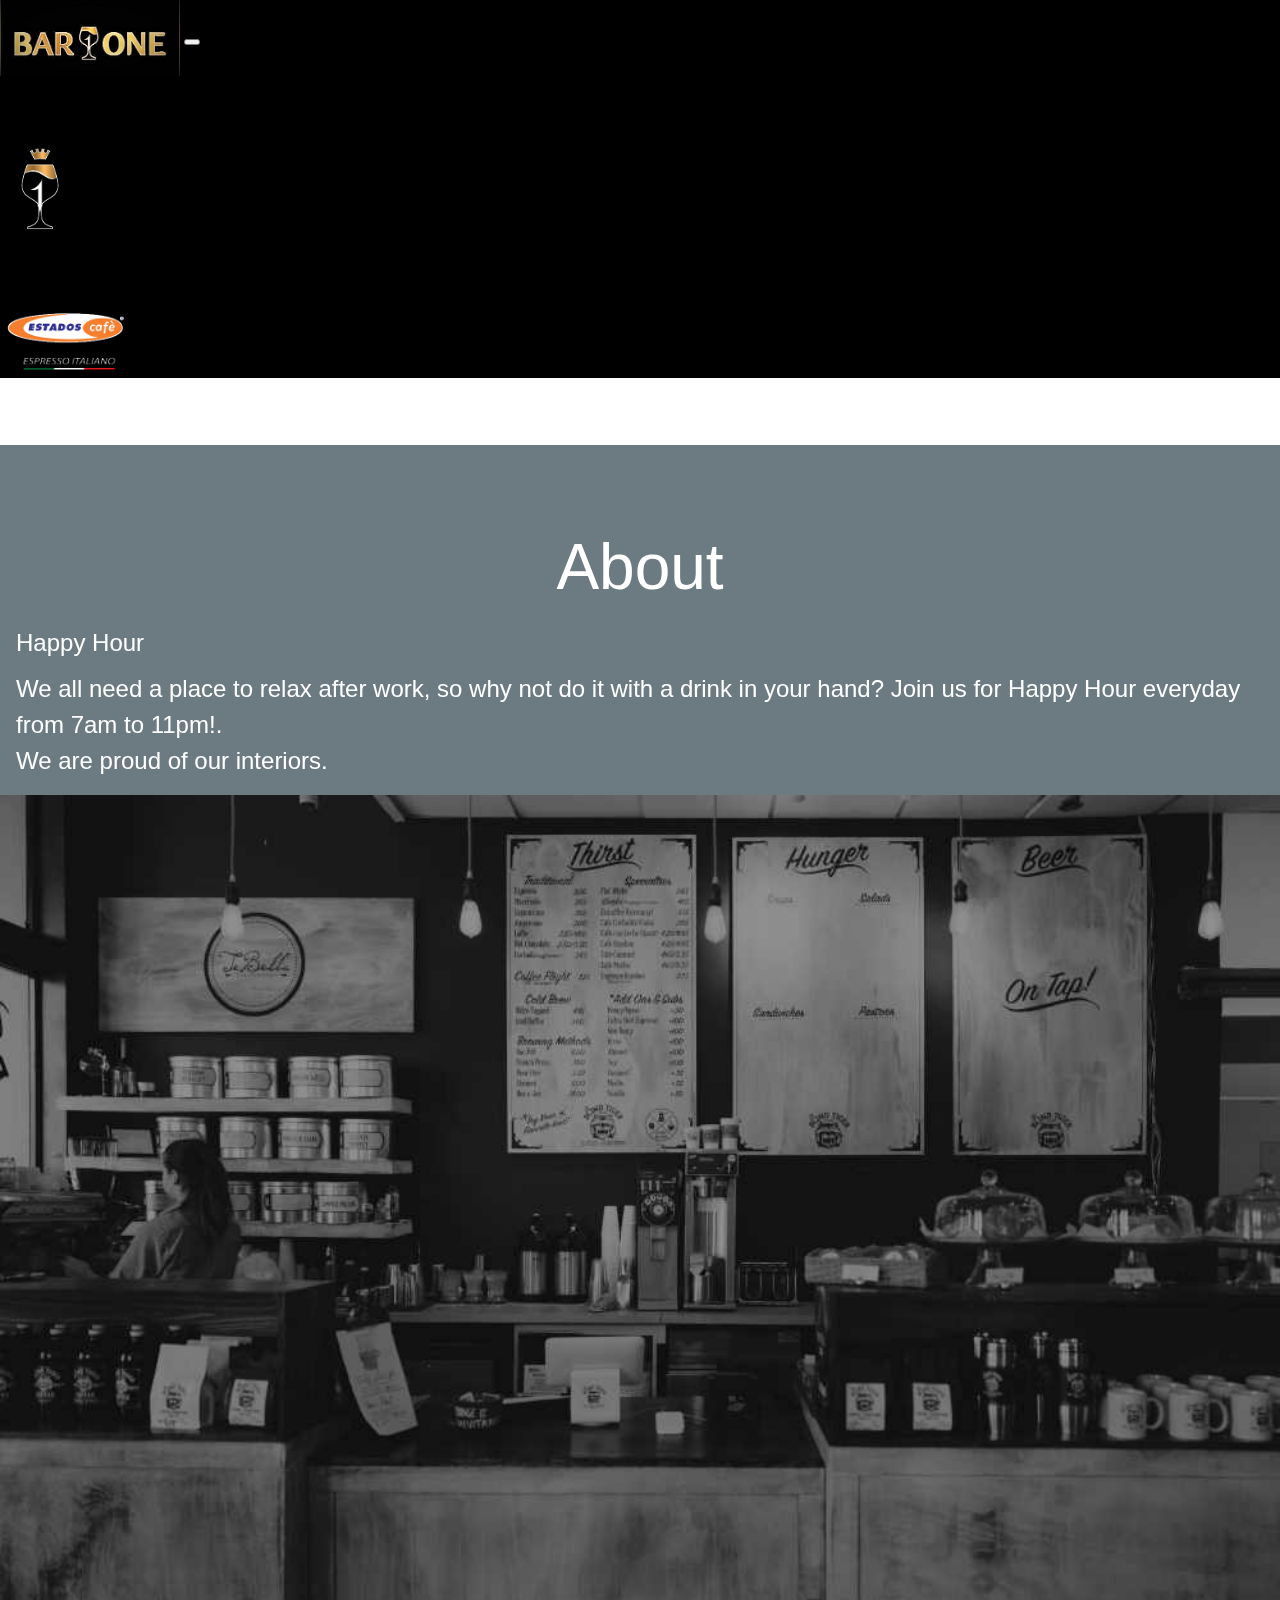
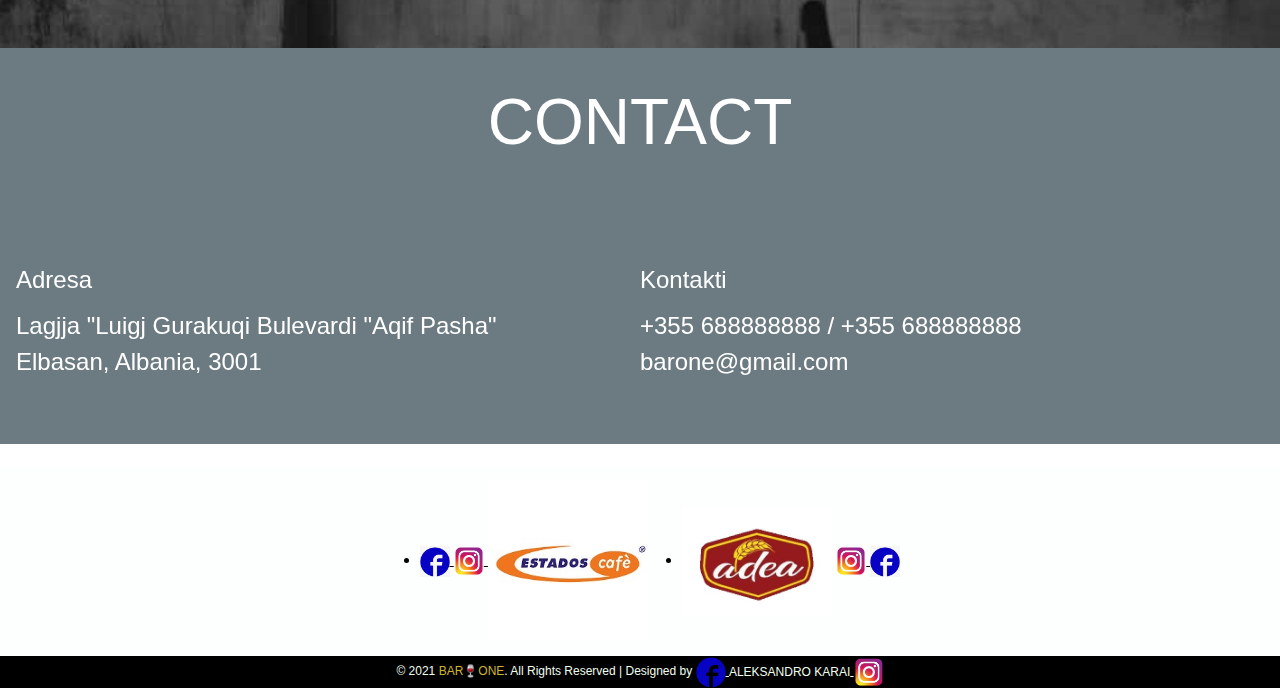
==== contact.html @ d568f9dc "Add files via upload" ====
<!DOCTYPE html>
<html lang="en">
<body>
    <head>
        <meta charset="UTF-8">
        <meta http-equiv="X-UA-Compatible" content="IE=edge">
        <meta name="viewport" content="width=device-width, initial-scale=1.0">
        <title>BAR ONE (ESTADOS CAFE)</title>

        <link rel="stylesheet" href="https://www.w3schools.com/w3css/4/w3.css">
        <script src="https://www.w3schools.com/lib/w3.js"></script>
        <link rel="stylesheet" href="https://fonts.googleapis.com/css?family=Amatic+SC">
        <link href="https://cdn.jsdelivr.net/npm/bootstrap@5.1.3/dist/css/bootstrap.min.css" rel="stylesheet"
            integrity="sha384-1BmE4kWBq78iYhFldvKuhfTAU6auU8tT94WrHftjDbrCEXSU1oBoqyl2QvZ6jIW3" crossorigin="anonymous">
        <link rel="stylesheet" href="style/style.css'">
        <style>
           *{
    margin-top: 0;
    margin-left: 0;
    margin-bottom: 0;
    margin: 0;

}
body {
    background-image: url("{% static 'bg/wp.jpg' %}");
    background-position: center top;
    background-size: 100% auto;
}

.navbgcolor{
    background-color:black;
    

}


.navbtn{
    color: white;
}

.menuhome{
    block-size: 50px;
    position:absolute;    top: 50%;
    left: 50%;
    transform: translate(-50%,-50%);
    text-align:center!important;
}

.btnhome{
    font-size: 80px;
    color: black;

    color: #ffe;
}

.menuhome2{
    font-size: 40px;
}
.btnhome1{
   
    color:#fff!important;background-color:#000!important;
    font-size: 36px;
    border: #ddc642 5px solid;
}
.bghome{
    font-family: "Amatic SC", sans-serif;

    
}
.btn1{
    order: none;
    display: inline-block;

    vertical-align: middle;
    overflow: hidden;
    text-decoration: none;
    color: inherit;
    background-color: inherit;
    text-align: center;
    cursor: pointer;
    white-space: nowrap;
}
.opentime{
    font-size: 24px!important;
    position: absolute;
    left: 0;
    bottom: 0;
}

.open-tag{
    background-color: #000;
    color: #fff;
    display: inline-block;
    padding-left: 8px;
    padding-right: 8px;
    text-align: center;
}



.sp {
    background-color: rgb(253, 255, 255);
    margin: 0;
    padding: 02rem 0.2rem;
    padding: 0;
    text-align: center;
  }

  .sp2 {
    display: inline-block;
    border: none;
    padding: 1rem 1rem;
    vertical-align: middle;
  }
  .footer {
        text-align: center;
        background-color: black;
        font-size: 12px;
    color: honeydew;
  }
  .btnm {
color: gold;
border: none;
background-color: black;
border-left: black 15px solid;
border-right: black 15px solid;
  }
  .spanf {
      color: rgb(206, 182, 47);
  }

}
        </style>

    </head>

    <body>
        <header>

            <nav class="navbar navbar-expand-lg  navbar-dark static-top navbgcolor fixed-top">
                <nav class="container">
                    <a href="index.html" class="navbar-brand">
                        <img src="./img/logo1.jfif" width="180" alt="" class="d-inline-block align-middle mr-2">
                    </a>
                    <button class="navbar-toggler navbtn" type="button" data-bs-toggle="collapse"
                        data-bs-target="#navbarSupportedContent" aria-controls="navbarSupportedContent"
                        aria-expanded="false" aria-label="Toggle navigation">
                        <span class="navbar-toggler-icon"></span>
                    </button>
                    <div class="collapse navbar-collapse" id="navbarSupportedContent">
                        <ul class="navbar-nav ml-auto">
                            <li class="nav-item"><a href="index.html" class="nav-link">HOME </a></li>
                            <li class="nav-item"><a href="menu.html" class="nav-link">MENU</a></li>
                            <li class="nav-item"><a href="contact.html" class="nav-link">ABOUT & CONTACT</a></li>
                        </ul>
                        <a href="index.html" class="navbar-brand">
                            <img src="./img/logo2.jfif" width="80" alt="" class="d-inline-block align-middle mr-2">
                        </a>
                        <ul class="navbar-nav ml-auto">
                            <li class="nav-item"><a href="register.html" class="nav-link">REGJ. KLIENTI </a></li>
                            <li class="nav-item"><a href="login.html" class="nav-link">LOGIN</a></li>
                            <li class="nav-item"><a href="#" class="nav-link">LOGOUT</a></li>
                        </ul>
                        <a href="index.html" class="navbar-brand">
                            <img src="./img/logo4.png" width="140" alt="" class="d-inline-block align-middle mr-2">
                        </a>
    
                    </div>
                </nav>
            </nav>
        </header>
        <br>
        <br>
        <br>
        <div id="about" class="w3-container w3-blue-grey w3-grayscale-min w3-xlarge w3-padding-64">

            <h1 class="w3-center w3-jumbo">About</h1>

            <h3>Happy Hour</h3>
            <p>We all need a place to relax after work, so why not do it with a drink in your hand? Join us for Happy
                Hour everyday from 7am to 11pm!.</p>




            <p>We are proud of our interiors.</p>
            <p class="w3-padding-16 w3-stretch">
                <img src="img/img_restaurant.jpg" style="width:100%" alt="Restaurant">
            </p>

            <h1 class="w3-center w3-jumbo">CONTACT</h1>
            <br>
            <br>
            <div class="w3-row">
                <div class="w3-half">
                    <h3>Adresa</h3>
                    <p>Lagjja "Luigj Gurakuqi Bulevardi "Aqif Pasha"</p>
                    <p>Elbasan, Albania, 3001</p>
                </div>
                <div class="w3-half">
                    <h3>Kontakti</h3>
                    <p>+355 688888888 / +355 688888888</p>
                    <p>barone@gmail.com</p>
                </div>
            </div>

        </div>

        <link href="https://cdn.jsdelivr.net/npm/bootstrap@5.1.3/dist/css/bootstrap.min.css" rel="stylesheet"
            integrity="sha384-1BmE4kWBq78iYhFldvKuhfTAU6auU8tT94WrHftjDbrCEXSU1oBoqyl2QvZ6jIW3" crossorigin="anonymous">
        <script src="https://cdn.jsdelivr.net/npm/bootstrap@5.1.3/dist/js/bootstrap.bundle.min.js"
            integrity="sha384-ka7Sk0Gln4gmtz2MlQnikT1wXgYsOg+OMhuP+IlRH9sENBO0LRn5q+8nbTov4+1p"
            crossorigin="anonymous"></script>

        <br>
        <div class="sp">
            <ul class="list-inline">
                <div class="sp2 estadoslogo">

                    <li class="list-inline-item estadosfooter">

                        <a href="https://www.facebook.com/Estados-Caf%C3%A8-Albania-1039445656155022/"
                            class="navbar-brand">
                            <img src="img/facebook.png" width="30" alt=""
                                class="d-inline-block align-middle mr-2">
                        </a>
                        <a href="https://www.instagram.com/estadosalbania/?hl=en" class="navbar-brand">
                            <img src="img/insta.jfif" width="30" alt=""
                                class="d-inline-block align-middle mr-2">
                        </a>

                        <img src="img/estadoslogo1.jpg" width="160" alt=""
                            class="d-inline-block align-middle mr-2">
                    </li>
                </div>
                <div class="sp2 adealogo">
                    <li class="list-inline-item ">

                        <img src="img/logoadea.jpg" width="150" alt=""
                            class="d-inline-block align-middle mr-2">

                        <a href="https://www.instagram.com/pasticeriadea/?hl=en" class="navbar-brand">
                            <img src="img/insta.jfif" width="30" alt=""
                                class="d-inline-block align-middle mr-2">
                        </a>
                        <a href="https://www.facebook.com/muli.asllani/" class="navbar-brand">
                            <img src="img/facebook.png" width="30" alt=""
                                class="d-inline-block align-middle mr-2">
                        </a>




                    </li>

            </ul>
        </div>

        <footer>


            <div class="footer">

                <p>© 2021 <span class="spanf">BAR&#127863ONE</span>. All Rights Reserved | Designed by <a
                        href="https://www.facebook.com/aleksander.karai.3/" class="navbar-brand">
                        <img src="img/facebook2.png" width="30" alt=""
                            class="d-inline-block align-middle mr-2">
                    </a>
                    <a href="https://www.instagram.com/aleksanderkarai/" class="btn1">ALEKSANDRO KARAI</a><a
                        href="https://www.instagram.com/aleksanderkarai/" class="navbar-brand">
                        <img src="img/insta2.jfif" width="30" alt=""
                            class="d-inline-block align-middle mr-2">
                    </a>
                </p>

            </div>



        </footer>
    </body>

    </html>
---- style/style.css ----
*{
    margin-top: 0;
    margin-left: 0;
    margin-bottom: 0;
    margin: 0;

}
body {
    background-image: url("{% static 'bg/wp.jpg' %}");
    background-position: center top;
    background-size: 100% auto;
}

.navbgcolor{
    background-color:black;
    

}


.navbtn{
    color: white;
}

.menuhome{
    block-size: 50px;
    position:absolute;    top: 50%;
    left: 50%;
    transform: translate(-50%,-50%);
    text-align:center!important;
}

.btnhome{
    font-size: 80px;
    color: black;

    color: #ffe;
}

.menuhome2{
    font-size: 40px;
}
.btnhome1{
   
    color:#fff!important;background-color:#000!important;
    font-size: 36px;
    border: #ddc642 5px solid;
}
.bghome{
    font-family: "Amatic SC", sans-serif;

    
}
.btn1{
    order: none;
    display: inline-block;

    vertical-align: middle;
    overflow: hidden;
    text-decoration: none;
    color: inherit;
    background-color: inherit;
    text-align: center;
    cursor: pointer;
    white-space: nowrap;
}
.opentime{
    font-size: 24px!important;
    position: absolute;
    left: 0;
    bottom: 0;
}

.open-tag{
    background-color: #000;
    color: #fff;
    display: inline-block;
    padding-left: 8px;
    padding-right: 8px;
    text-align: center;
}



.sp {
    background-color: rgb(253, 255, 255);
    margin: 0;
    padding: 02rem 0.2rem;
    padding: 0;
    text-align: center;
  }

  .sp2 {
    display: inline-block;
    border: none;
    padding: 1rem 1rem;
    vertical-align: middle;
  }
  .footer {
        text-align: center;
        background-color: black;
        font-size: 12px;
    color: honeydew;
  }
  .btnm {
color: gold;
border: none;
background-color: black;
border-left: black 15px solid;
border-right: black 15px solid;
  }
  .spanf {
      color: rgb(206, 182, 47);
  }
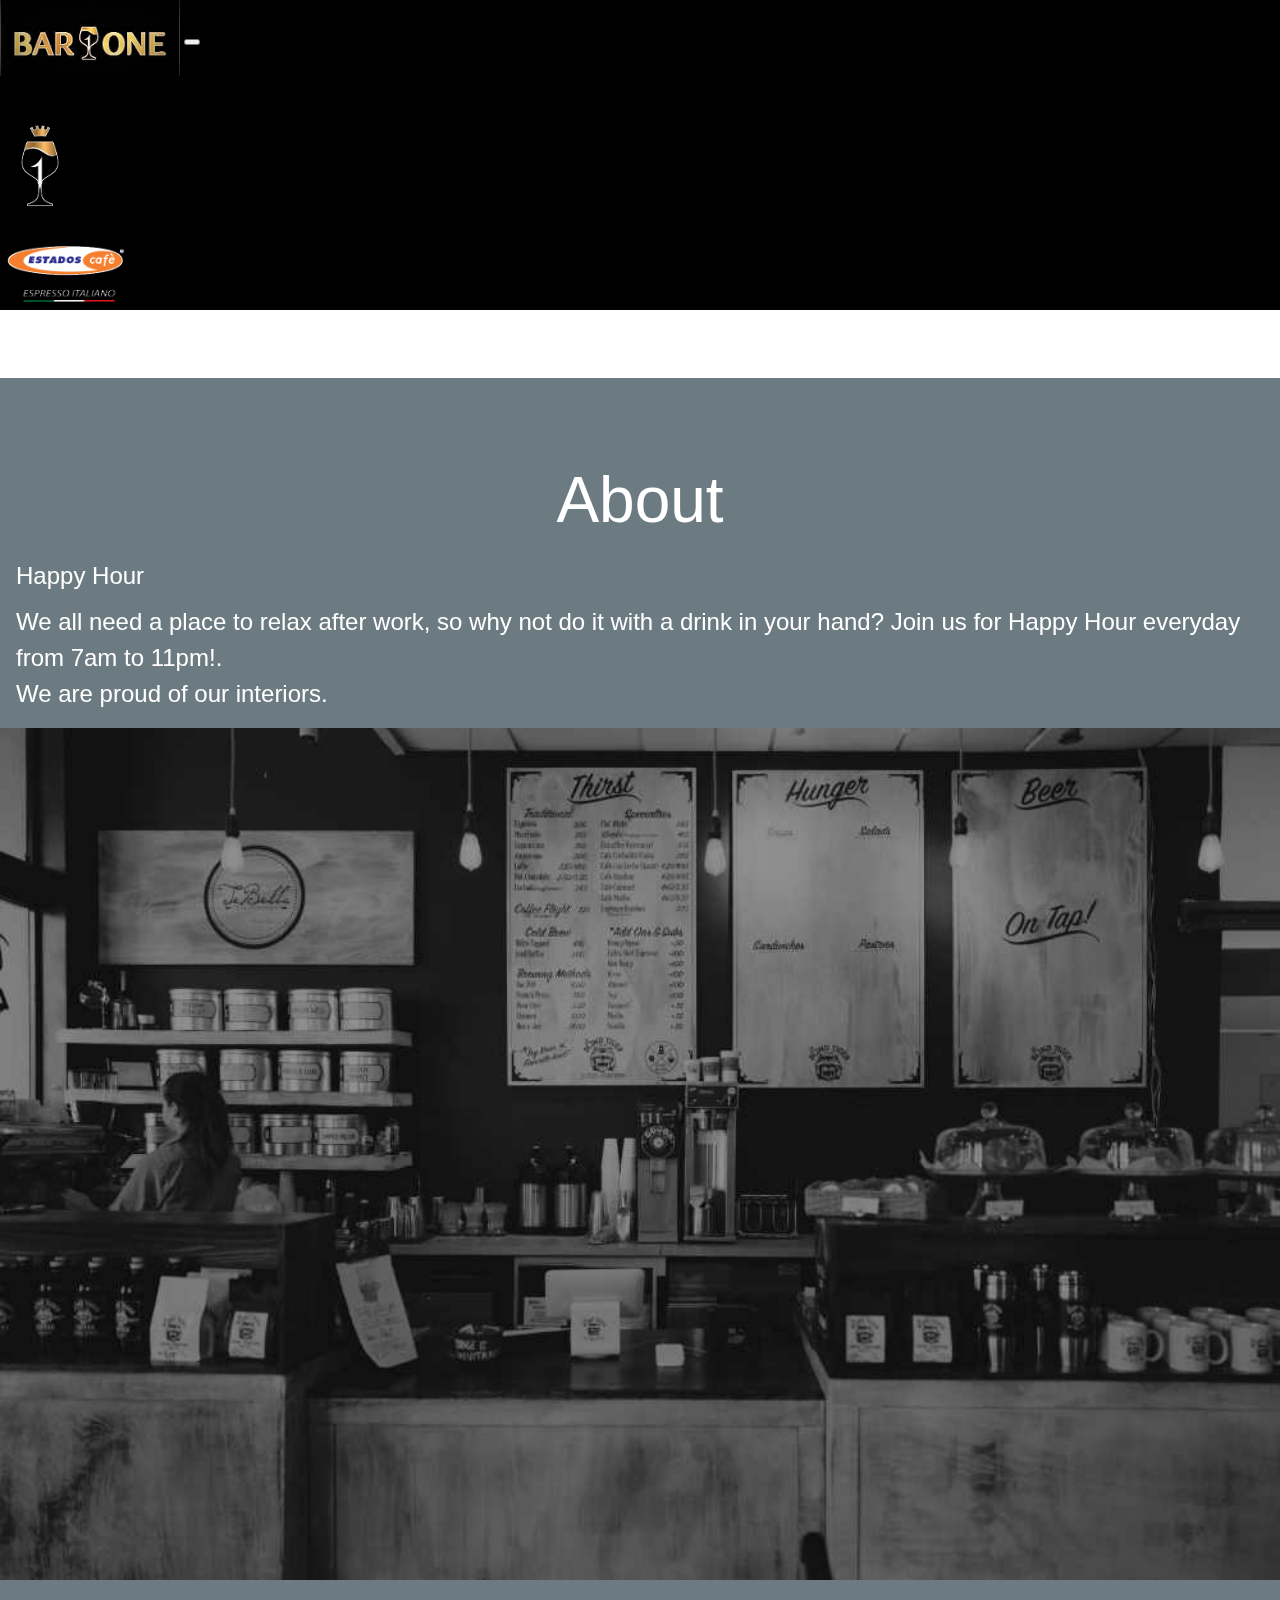
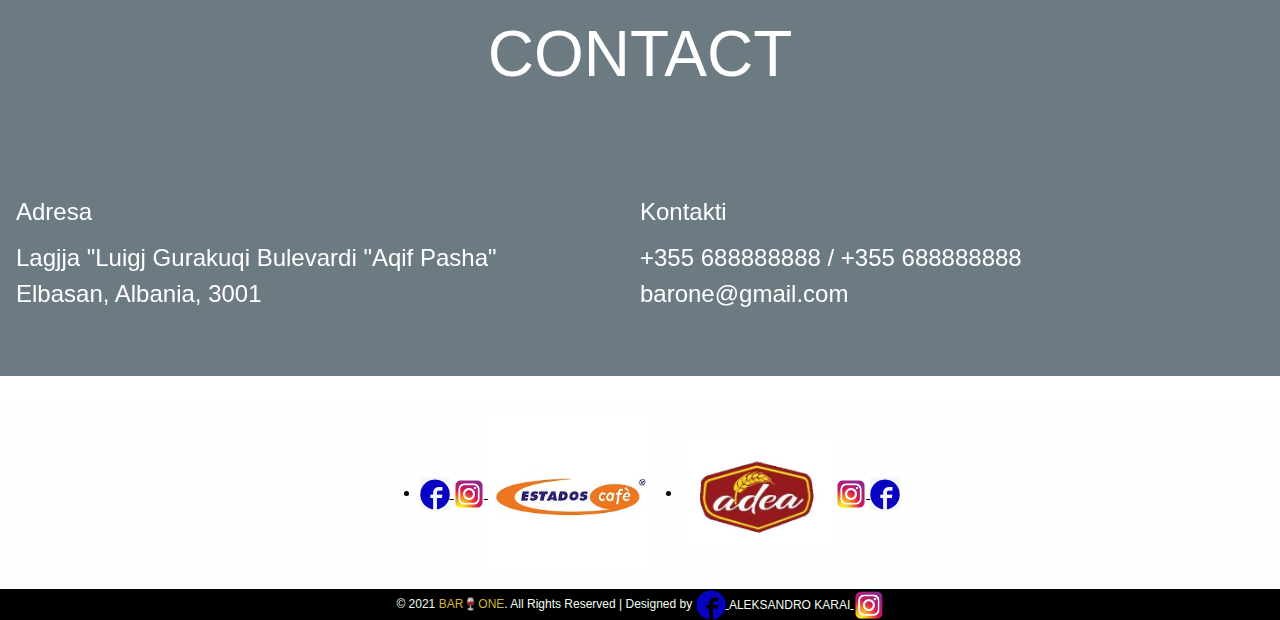
==== commit 155ea2a3: "Add files via upload" ====
--- a/contact.html
+++ b/contact.html
@@ -137,10 +137,10 @@
     <body>
         <header>
 
-            <nav class="navbar navbar-expand-lg  navbar-dark static-top navbgcolor fixed-top">
+            <nav class="navbar navbar-expand-lg  navbar-dark  static-top  navbgcolor fixed-top">
                 <nav class="container">
                     <a href="index.html" class="navbar-brand">
-                        <img src="./img/logo1.jfif" width="180" alt="" class="d-inline-block align-middle mr-2">
+                        <img src="./img/logo1.jfif" width="180" alt="" class="d-inline-block align-middle mr-2 mx-4">
                     </a>
                     <button class="navbar-toggler navbtn" type="button" data-bs-toggle="collapse"
                         data-bs-target="#navbarSupportedContent" aria-controls="navbarSupportedContent"
@@ -148,21 +148,22 @@
                         <span class="navbar-toggler-icon"></span>
                     </button>
                     <div class="collapse navbar-collapse" id="navbarSupportedContent">
-                        <ul class="navbar-nav ml-auto">
-                            <li class="nav-item"><a href="index.html" class="nav-link">HOME </a></li>
-                            <li class="nav-item"><a href="menu.html" class="nav-link">MENU</a></li>
-                            <li class="nav-item"><a href="contact.html" class="nav-link">ABOUT & CONTACT</a></li>
+                        <ul class="navbar-nav ml-auto ">
+                            <li class="nav-item mx-4"><a href="index.html" class="nav-link">HOME </a></li>
+                            <li class="nav-item mx-4"><a href="menu.html" class="nav-link">MENU</a></li>
+                            <!-- <li class="nav-item"><a href="contact.html" class="nav-link">ABOUT & CONTACT</a></li> -->
                         </ul>
                         <a href="index.html" class="navbar-brand">
-                            <img src="./img/logo2.jfif" width="80" alt="" class="d-inline-block align-middle mr-2">
+                            <img src="./img/logo2.jfif" width="80" alt="" class="d-inline-block align-middle mr-2 mx-4">
                         </a>
                         <ul class="navbar-nav ml-auto">
-                            <li class="nav-item"><a href="register.html" class="nav-link">REGJ. KLIENTI </a></li>
+                            <li class="nav-item mx-4"><a href="contact.html" class="nav-link">ABOUT & CONTACT</a></li>
+                            <!-- <li class="nav-item"><a href="register.html" class="nav-link">REGJ. KLIENTI </a></li>
                             <li class="nav-item"><a href="login.html" class="nav-link">LOGIN</a></li>
-                            <li class="nav-item"><a href="#" class="nav-link">LOGOUT</a></li>
+                            <li class="nav-item"><a href="#" class="nav-link">LOGOUT</a></li> -->
                         </ul>
-                        <a href="index.html" class="navbar-brand">
-                            <img src="./img/logo4.png" width="140" alt="" class="d-inline-block align-middle mr-2">
+                        <a href="index.html" class="navbar-brand ">
+                            <img src="./img/logo4.png" width="140" alt="" class="d-inline-block align-middle mr-2 mx-4">
                         </a>
     
                     </div>
